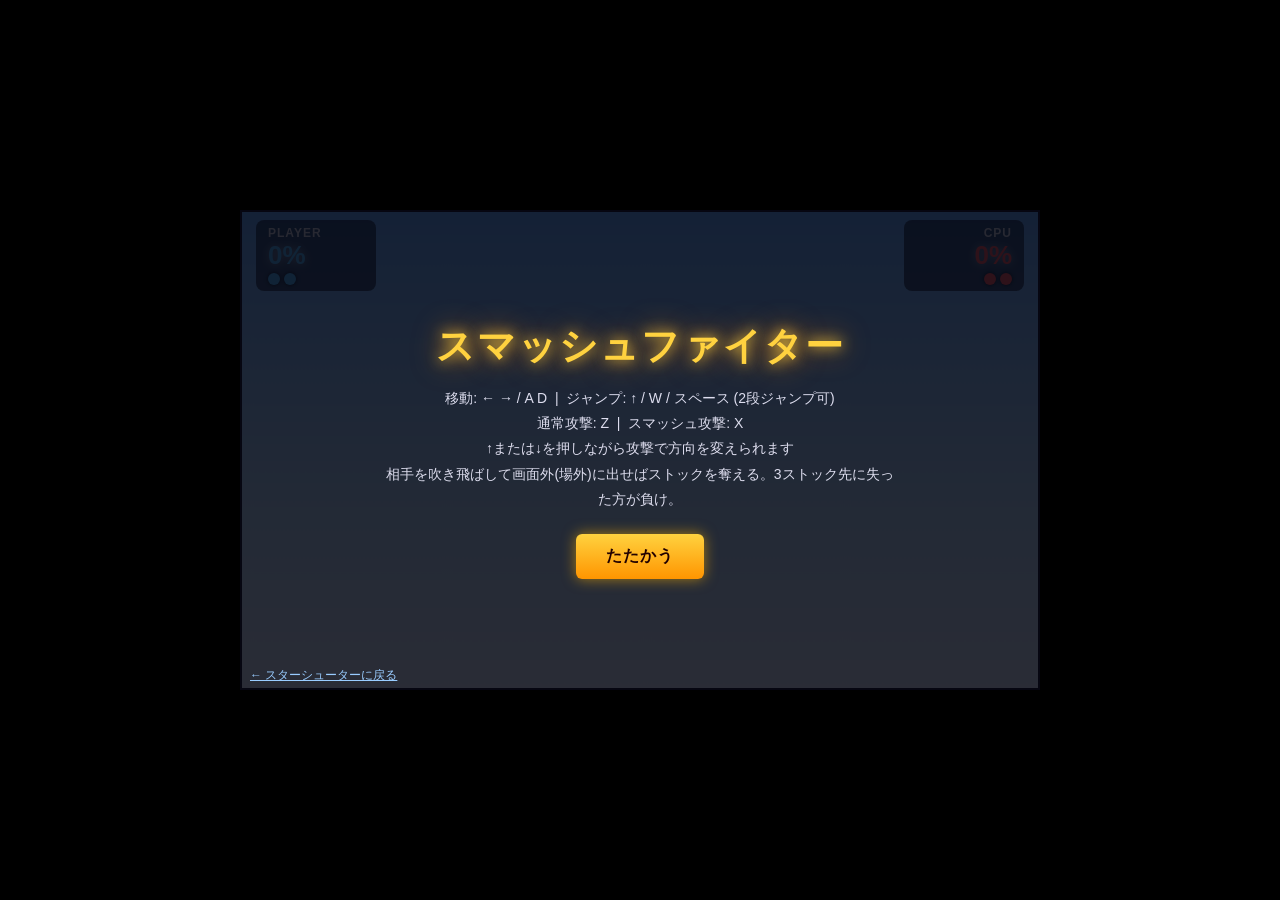
==== smash/index.html @ 52ff1704 "Add Smash Bros-style fighting game (player vs CPU) 2D platform fighter with damage percentage, knock" ====
<!DOCTYPE html>
<html lang="ja">
<head>
<meta charset="UTF-8">
<meta name="viewport" content="width=device-width, initial-scale=1.0, user-scalable=no">
<title>スマッシュファイター</title>
<link rel="stylesheet" href="style.css">
</head>
<body>
  <div id="game-container">
    <canvas id="game-canvas" width="800" height="480"></canvas>

    <div id="hud">
      <div class="fighter-hud" id="hud-player">
        <div class="hud-name">PLAYER</div>
        <div class="hud-percent" id="p1-percent">0%</div>
        <div class="hud-stocks" id="p1-stocks"></div>
      </div>
      <div class="fighter-hud right" id="hud-cpu">
        <div class="hud-name">CPU</div>
        <div class="hud-percent" id="p2-percent">0%</div>
        <div class="hud-stocks" id="p2-stocks"></div>
      </div>
    </div>

    <div id="start-screen" class="overlay">
      <h1>スマッシュファイター</h1>
      <p>
        移動: ← → / A D&nbsp;&nbsp;|&nbsp;&nbsp;ジャンプ: ↑ / W / スペース (2段ジャンプ可)<br>
        通常攻撃: Z&nbsp;&nbsp;|&nbsp;&nbsp;スマッシュ攻撃: X<br>
        ↑または↓を押しながら攻撃で方向を変えられます<br>
        相手を吹き飛ばして画面外(場外)に出せばストックを奪える。3ストック先に失った方が負け。
      </p>
      <button id="start-btn">たたかう</button>
    </div>

    <div id="game-over-screen" class="overlay hidden">
      <h1 id="result-title">WIN!</h1>
      <button id="restart-btn">もう一度たたかう</button>
    </div>

    <div id="pause-screen" class="overlay hidden">
      <h1>PAUSE</h1>
      <button id="resume-btn">再開</button>
    </div>

    <div id="touch-controls">
      <div class="touch-left">
        <button id="btn-left" class="touch-btn">◀</button>
        <button id="btn-right" class="touch-btn">▶</button>
        <button id="btn-jump" class="touch-btn">▲</button>
      </div>
      <div class="touch-right">
        <button id="btn-attack" class="touch-btn atk">Z</button>
        <button id="btn-smash" class="touch-btn smash">X</button>
      </div>
    </div>

    <p class="back-link"><a href="../index.html">&larr; スターシューターに戻る</a></p>
  </div>

  <script src="game.js"></script>
</body>
</html>
---- smash/style.css ----
* {
  margin: 0;
  padding: 0;
  box-sizing: border-box;
}

html, body {
  height: 100%;
  background: #000;
  overflow: hidden;
  touch-action: none;
}

body {
  display: flex;
  align-items: center;
  justify-content: center;
  font-family: "Segoe UI", "Hiragino Sans", sans-serif;
  color: #fff;
}

#game-container {
  position: relative;
  width: 800px;
  height: 480px;
  max-width: 100vw;
  max-height: 100vh;
}

#game-canvas {
  display: block;
  width: 100%;
  height: 100%;
  background: linear-gradient(180deg, #6fb7ff 0%, #bfe6ff 60%, #e8f7ff 100%);
  border: 2px solid #223;
}

#hud {
  position: absolute;
  top: 10px;
  left: 0;
  right: 0;
  display: flex;
  justify-content: space-between;
  padding: 0 16px;
  pointer-events: none;
}

.fighter-hud {
  background: rgba(0, 0, 0, 0.5);
  border-radius: 8px;
  padding: 6px 12px;
  min-width: 120px;
  text-align: left;
}

.fighter-hud.right {
  text-align: right;
}

.hud-name {
  font-size: 12px;
  font-weight: bold;
  letter-spacing: 1px;
  opacity: 0.8;
}

.hud-percent {
  font-size: 26px;
  font-weight: 900;
  text-shadow: 0 0 8px rgba(255, 255, 255, 0.5);
}

#hud-player .hud-percent { color: #58c4ff; }
#hud-cpu .hud-percent { color: #ff6262; }

.hud-stocks {
  display: flex;
  gap: 4px;
  margin-top: 2px;
}

.fighter-hud.right .hud-stocks {
  justify-content: flex-end;
}

.stock-dot {
  width: 12px;
  height: 12px;
  border-radius: 50%;
  background: #58c4ff;
  box-shadow: 0 0 4px rgba(0,0,0,0.6);
}

#hud-cpu .stock-dot { background: #ff6262; }

.overlay {
  position: absolute;
  inset: 0;
  display: flex;
  flex-direction: column;
  align-items: center;
  justify-content: center;
  gap: 14px;
  background: rgba(0, 0, 10, 0.82);
  text-align: center;
  padding: 20px;
}

.overlay.hidden {
  display: none;
}

.overlay h1 {
  font-size: 38px;
  letter-spacing: 2px;
  color: #ffd23f;
  text-shadow: 0 0 14px #ffd23f, 0 0 30px #ff7a00;
}

.overlay p {
  font-size: 14px;
  line-height: 1.8;
  color: #dde;
  max-width: 520px;
}

.overlay button {
  margin-top: 8px;
  padding: 12px 30px;
  font-size: 16px;
  font-weight: bold;
  color: #200;
  background: linear-gradient(180deg, #ffd23f, #ff9500);
  border: none;
  border-radius: 6px;
  cursor: pointer;
  box-shadow: 0 0 14px rgba(255, 180, 0, 0.6);
  letter-spacing: 1px;
}

.overlay button:active {
  transform: scale(0.96);
}

.back-link {
  position: absolute;
  bottom: 6px;
  left: 10px;
  font-size: 12px;
}

.back-link a {
  color: #9cf;
}

#touch-controls {
  position: absolute;
  bottom: 16px;
  left: 0;
  right: 0;
  display: none;
  justify-content: space-between;
  padding: 0 16px;
}

.touch-left, .touch-right {
  display: flex;
  gap: 10px;
  align-items: flex-end;
}

.touch-btn {
  width: 56px;
  height: 56px;
  border-radius: 50%;
  border: 2px solid rgba(255, 255, 255, 0.7);
  background: rgba(30, 30, 40, 0.55);
  color: #fff;
  font-size: 16px;
  font-weight: bold;
  user-select: none;
  touch-action: none;
}

.touch-btn.atk {
  background: rgba(70, 140, 255, 0.5);
}

.touch-btn.smash {
  background: rgba(255, 70, 70, 0.5);
  width: 66px;
  height: 66px;
}

@media (hover: none) and (pointer: coarse) {
  #touch-controls {
    display: flex;
  }
}
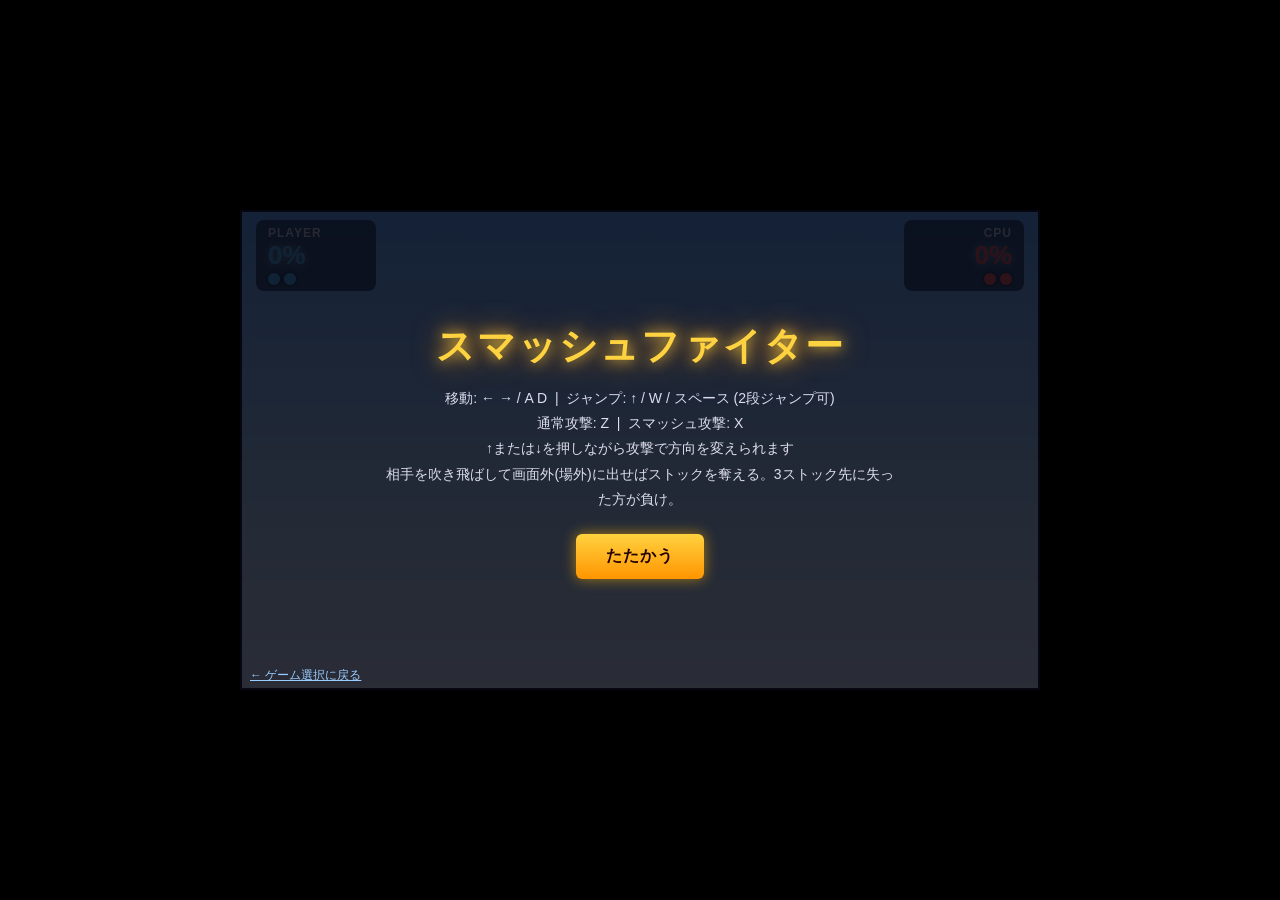
==== commit 74cca376: "Restructure into a game hub with per-game subfolders Move the shooter game into /shooter/ and turn t" ====
--- a/smash/index.html
+++ b/smash/index.html
@@ -56,7 +56,7 @@
       </div>
     </div>
 
-    <p class="back-link"><a href="../index.html">&larr; スターシューターに戻る</a></p>
+    <p class="back-link"><a href="../index.html">&larr; ゲーム選択に戻る</a></p>
   </div>
 
   <script src="game.js"></script>
